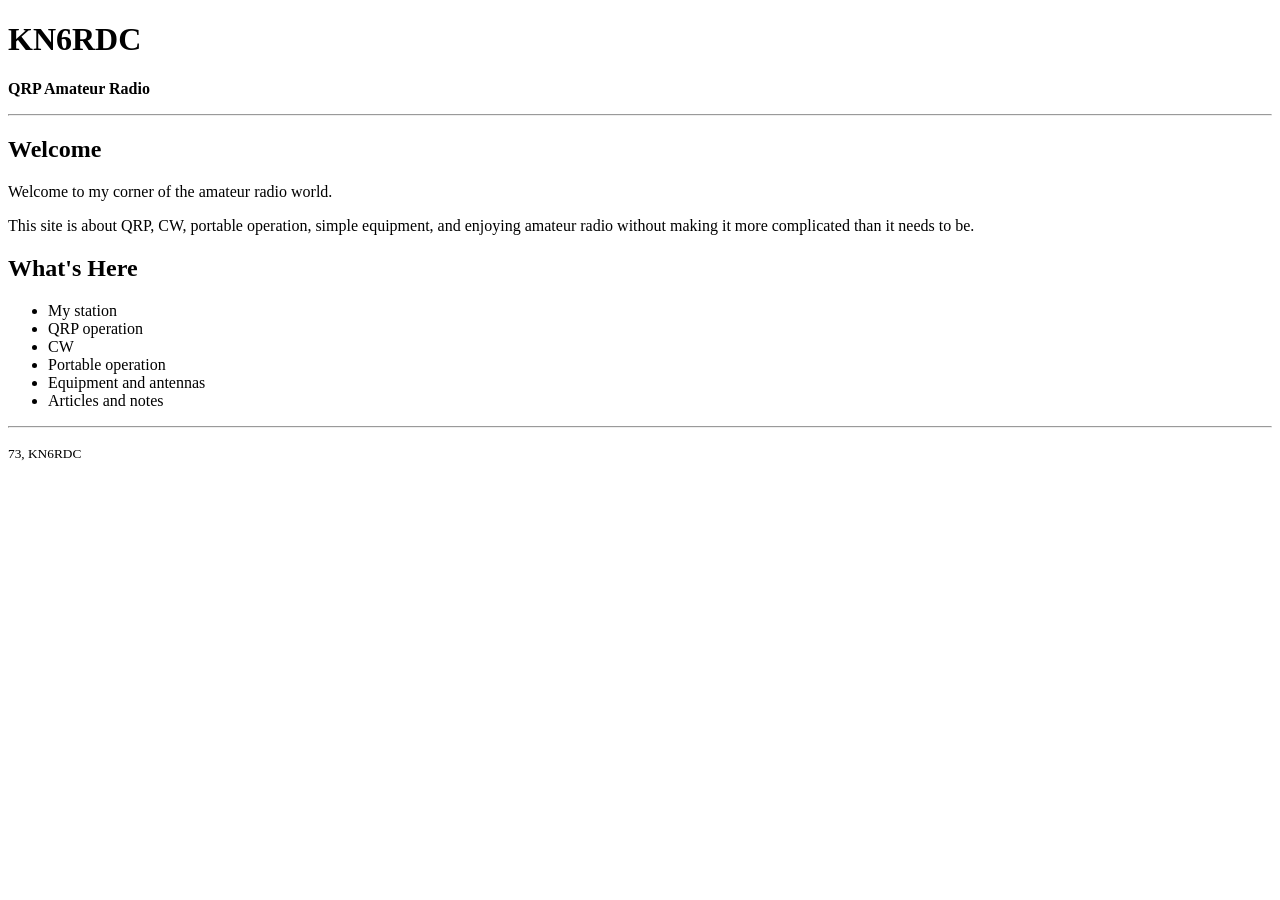
==== index.html @ 13916635 "Create Initial Homepage" ====
<!DOCTYPE html>
<html lang="en">
<head>
    <meta charset="UTF-8">
    <meta name="viewport" content="width=device-width, initial-scale=1.0">
    <title>KN6RDC | QRP Amateur Radio</title>
</head>

<body>

    <h1>KN6RDC</h1>

    <p><strong>QRP Amateur Radio</strong></p>

    <hr>

    <h2>Welcome</h2>

    <p>
        Welcome to my corner of the amateur radio world.
    </p>

    <p>
        This site is about QRP, CW, portable operation,
        simple equipment, and enjoying amateur radio without
        making it more complicated than it needs to be.
    </p>

    <h2>What's Here</h2>

    <ul>
        <li>My station</li>
        <li>QRP operation</li>
        <li>CW</li>
        <li>Portable operation</li>
        <li>Equipment and antennas</li>
        <li>Articles and notes</li>
    </ul>

    <hr>

    <p>
        <small>73, KN6RDC</small>
    </p>

</body>
</html>
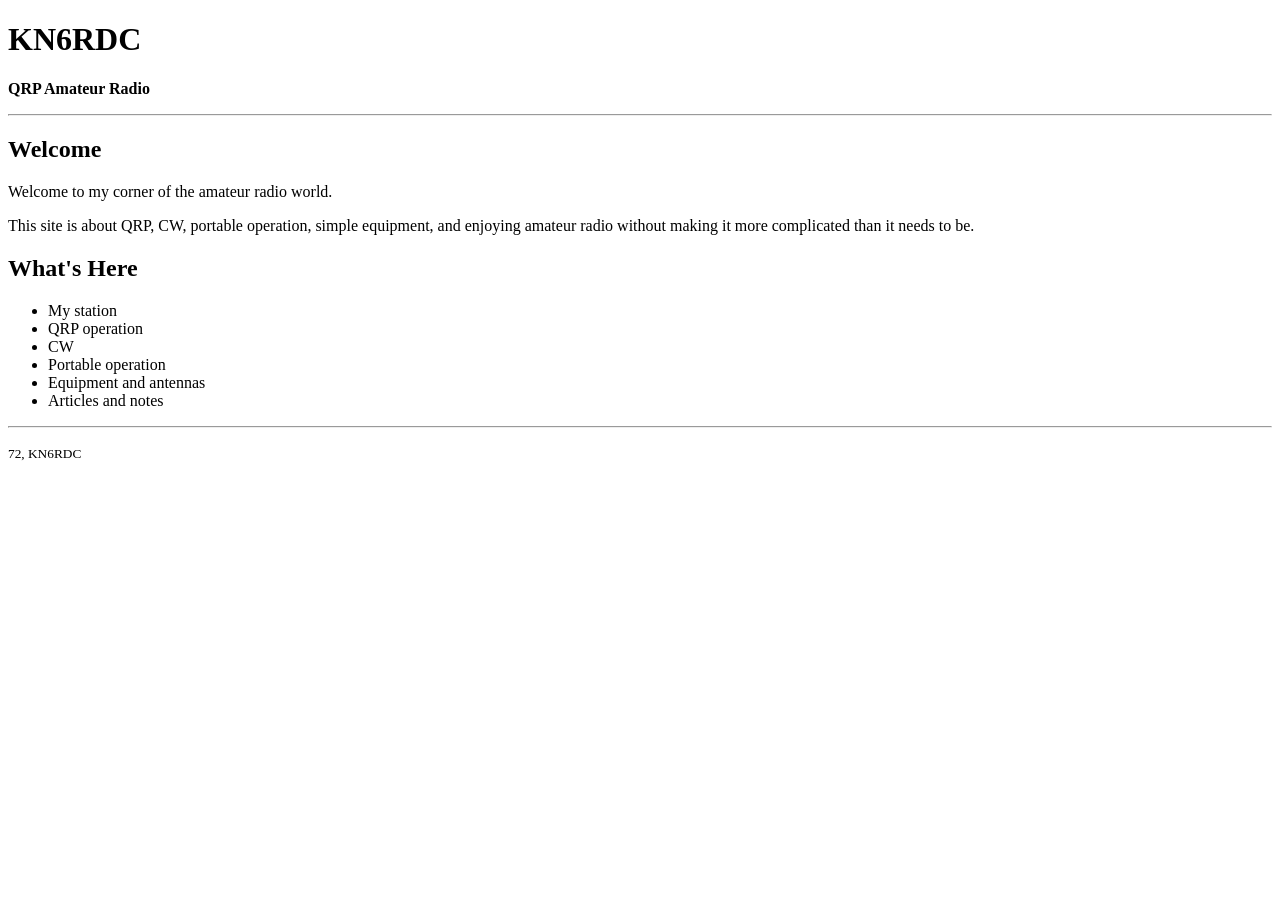
==== commit 47ee3813: "Update index.html" ====
--- a/index.html
+++ b/index.html
@@ -40,7 +40,7 @@
     <hr>
 
     <p>
-        <small>73, KN6RDC</small>
+        <small>72, KN6RDC</small>
     </p>
 
 </body>
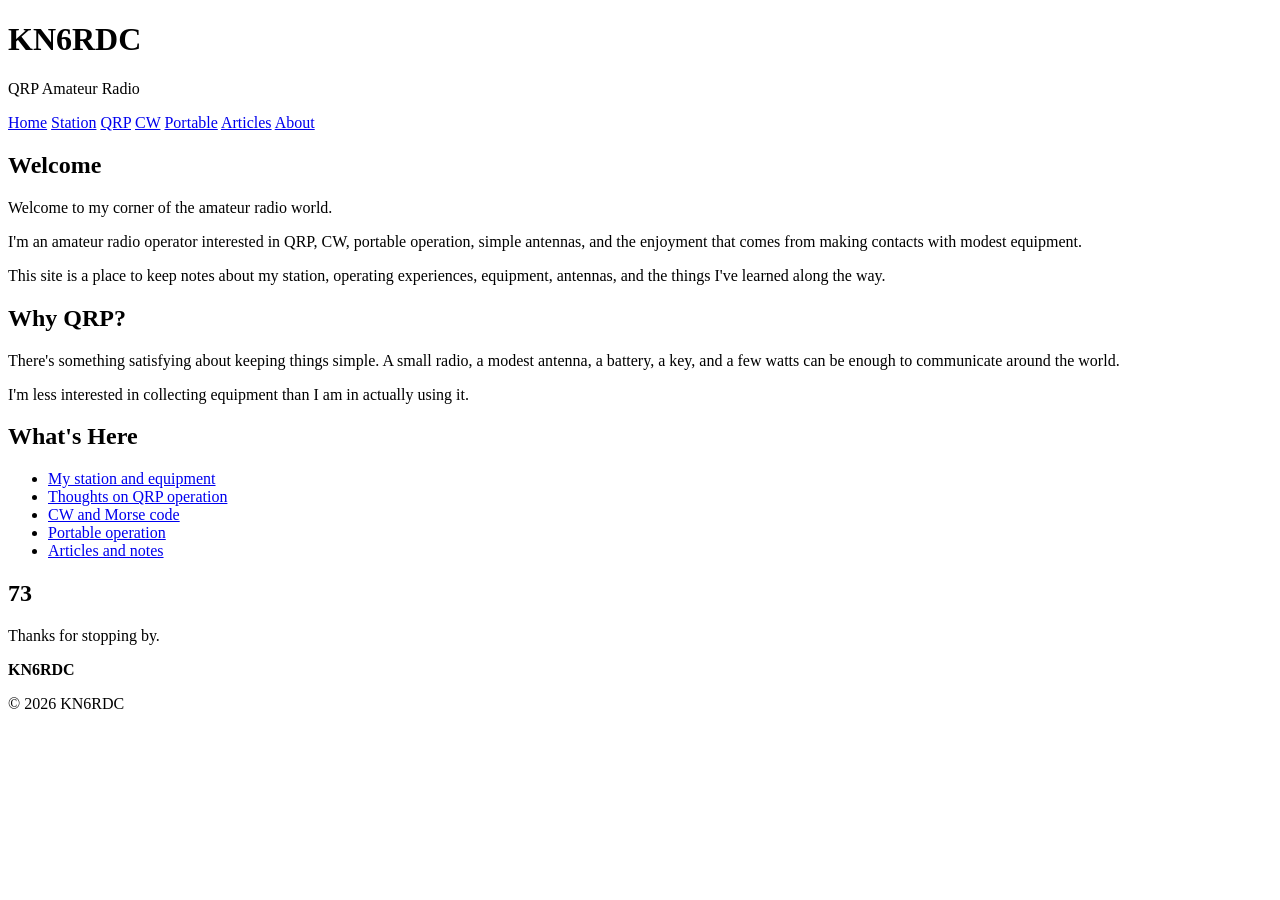
==== commit b21d8a81: "Update index.html" ====
--- a/index.html
+++ b/index.html
@@ -1,47 +1,98 @@
 <!DOCTYPE html>
 <html lang="en">
+
 <head>
     <meta charset="UTF-8">
     <meta name="viewport" content="width=device-width, initial-scale=1.0">
+
     <title>KN6RDC | QRP Amateur Radio</title>
+
+    <link rel="stylesheet" href="style.css">
 </head>
 
 <body>
 
-    <h1>KN6RDC</h1>
+    <div class="site">
 
-    <p><strong>QRP Amateur Radio</strong></p>
+        <header>
+            <h1>KN6RDC</h1>
+            <p class="tagline">QRP Amateur Radio</p>
+        </header>
 
-    <hr>
+        <nav>
+            <a href="index.html">Home</a>
+            <a href="station.html">Station</a>
+            <a href="qrp.html">QRP</a>
+            <a href="cw.html">CW</a>
+            <a href="portable.html">Portable</a>
+            <a href="articles.html">Articles</a>
+            <a href="about.html">About</a>
+        </nav>
 
-    <h2>Welcome</h2>
+        <main>
 
-    <p>
-        Welcome to my corner of the amateur radio world.
-    </p>
+            <h2>Welcome</h2>
 
-    <p>
-        This site is about QRP, CW, portable operation,
-        simple equipment, and enjoying amateur radio without
-        making it more complicated than it needs to be.
-    </p>
+            <p>
+                Welcome to my corner of the amateur radio world.
+            </p>
 
-    <h2>What's Here</h2>
+            <p>
+                I'm an amateur radio operator interested in QRP,
+                CW, portable operation, simple antennas, and the
+                enjoyment that comes from making contacts with
+                modest equipment.
+            </p>
 
-    <ul>
-        <li>My station</li>
-        <li>QRP operation</li>
-        <li>CW</li>
-        <li>Portable operation</li>
-        <li>Equipment and antennas</li>
-        <li>Articles and notes</li>
-    </ul>
+            <p>
+                This site is a place to keep notes about my station,
+                operating experiences, equipment, antennas, and
+                the things I've learned along the way.
+            </p>
 
-    <hr>
+            <h2>Why QRP?</h2>
 
-    <p>
-        <small>72, KN6RDC</small>
-    </p>
+            <p>
+                There's something satisfying about keeping things
+                simple. A small radio, a modest antenna, a battery,
+                a key, and a few watts can be enough to communicate
+                around the world.
+            </p>
+
+            <p>
+                I'm less interested in collecting equipment than
+                I am in actually using it.
+            </p>
+
+            <h2>What's Here</h2>
+
+            <ul>
+                <li><a href="station.html">My station and equipment</a></li>
+                <li><a href="qrp.html">Thoughts on QRP operation</a></li>
+                <li><a href="cw.html">CW and Morse code</a></li>
+                <li><a href="portable.html">Portable operation</a></li>
+                <li><a href="articles.html">Articles and notes</a></li>
+            </ul>
+
+            <h2>73</h2>
+
+            <p>
+                Thanks for stopping by.
+            </p>
+
+            <p>
+                <strong>KN6RDC</strong>
+            </p>
+
+        </main>
+
+        <footer>
+            <p>
+                &copy; 2026 KN6RDC
+            </p>
+        </footer>
+
+    </div>
 
 </body>
 </html>
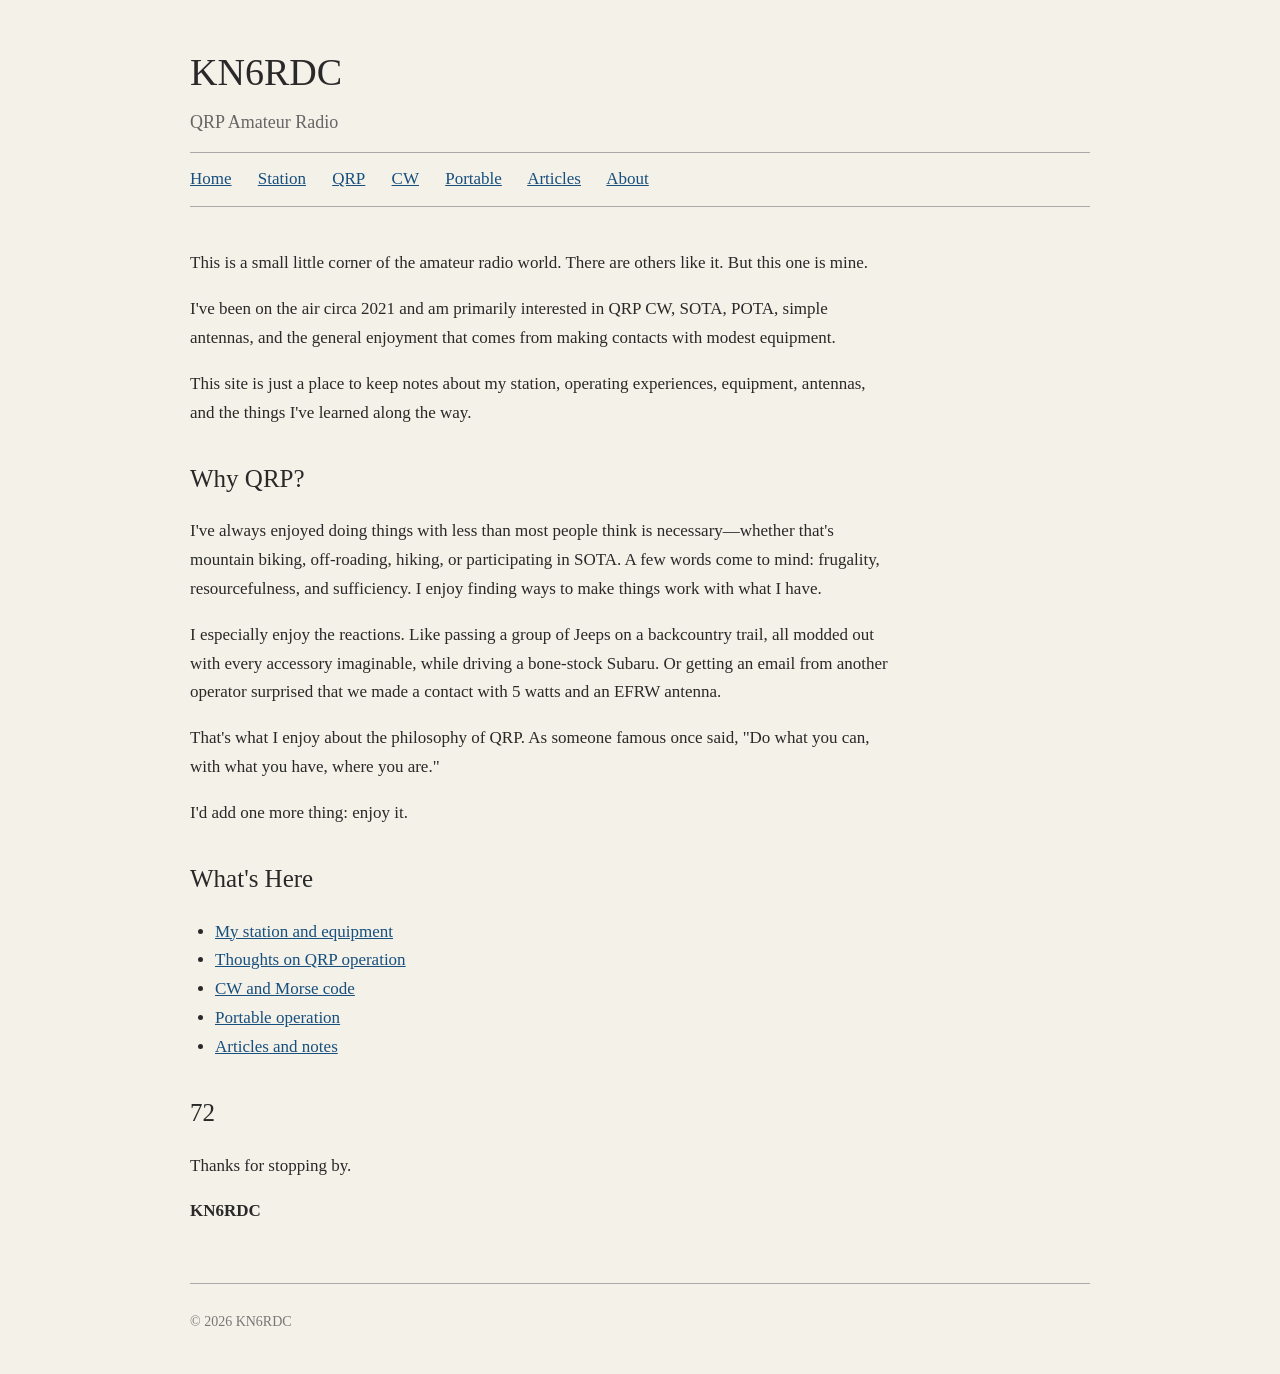
==== commit 177bc65c: "Update index.html" ====
--- a/index.html
+++ b/index.html
@@ -30,38 +30,37 @@
         </nav>
 
         <main>
-
-            <h2>Welcome</h2>
-
+            
             <p>
-                Welcome to my corner of the amateur radio world.
+                This is a small little corner of the amateur radio world. There are others like it. But this one is mine.
             </p>
 
             <p>
-                I'm an amateur radio operator interested in QRP,
-                CW, portable operation, simple antennas, and the
-                enjoyment that comes from making contacts with
-                modest equipment.
+                I've been on the air circa 2021 and am primarily interested in QRP CW, SOTA, POTA, simple antennas, and the general enjoyment that comes from making contacts with modest equipment.
             </p>
 
             <p>
-                This site is a place to keep notes about my station,
-                operating experiences, equipment, antennas, and
-                the things I've learned along the way.
+                This site is just a place to keep notes about my station, operating experiences, equipment, antennas, and the things I've learned along the way.
             </p>
 
             <h2>Why QRP?</h2>
 
             <p>
-                There's something satisfying about keeping things
-                simple. A small radio, a modest antenna, a battery,
-                a key, and a few watts can be enough to communicate
-                around the world.
+                I've always enjoyed doing things with less than most people think is necessary—whether that's mountain biking, off-roading, hiking, or participating in SOTA.
+                A few words come to mind: frugality, resourcefulness, and sufficiency. I enjoy finding ways to make things work with what I have. 
             </p>
 
             <p>
-                I'm less interested in collecting equipment than
-                I am in actually using it.
+                I especially enjoy the reactions. Like passing a group of Jeeps on a backcountry trail, all modded out with every accessory imaginable, while driving a bone-stock Subaru. 
+                Or getting an email from another operator surprised that we made a contact with 5 watts and an EFRW antenna. 
+            </p>
+
+            <p>
+                That's what I enjoy about the philosophy of QRP. As someone famous once said, "Do what you can, with what you have, where you are." 
+            </p>
+
+            <p>
+                I'd add one more thing: enjoy it. 
             </p>
 
             <h2>What's Here</h2>
@@ -74,7 +73,7 @@
                 <li><a href="articles.html">Articles and notes</a></li>
             </ul>
 
-            <h2>73</h2>
+            <h2>72</h2>
 
             <p>
                 Thanks for stopping by.
--- a/style.css
+++ b/style.css
@@ -0,0 +1,94 @@
+/* -----------------------------------------
+   KN6RDC QRP Amateur Radio
+   Main stylesheet
+   ----------------------------------------- */
+
+body {
+    margin: 0;
+    padding: 0;
+
+    background: #f4f1e8;
+    color: #292929;
+
+    font-family: Georgia, "Times New Roman", serif;
+    font-size: 17px;
+    line-height: 1.7;
+}
+
+.site {
+    max-width: 900px;
+    margin: 40px auto;
+    padding: 0 30px;
+}
+
+/* Header */
+
+header {
+    padding-bottom: 15px;
+    border-bottom: 1px solid #aaa;
+}
+
+header h1 {
+    margin: 0;
+    font-size: 38px;
+    font-weight: normal;
+}
+
+.tagline {
+    margin: 2px 0 0 0;
+    color: #666;
+    font-size: 18px;
+}
+
+/* Navigation */
+
+nav {
+    padding: 12px 0;
+    border-bottom: 1px solid #aaa;
+}
+
+nav a {
+    margin-right: 22px;
+}
+
+/* Main content */
+
+main {
+    padding: 25px 0 40px 0;
+}
+
+h2 {
+    margin-top: 30px;
+    margin-bottom: 8px;
+
+    font-size: 25px;
+    font-weight: normal;
+}
+
+p {
+    max-width: 700px;
+}
+
+ul {
+    padding-left: 25px;
+}
+
+/* Links */
+
+a {
+    color: #174f7e;
+}
+
+a:hover {
+    color: #8b4513;
+}
+
+/* Footer */
+
+footer {
+    border-top: 1px solid #aaa;
+    padding-top: 12px;
+
+    color: #777;
+    font-size: 14px;
+}
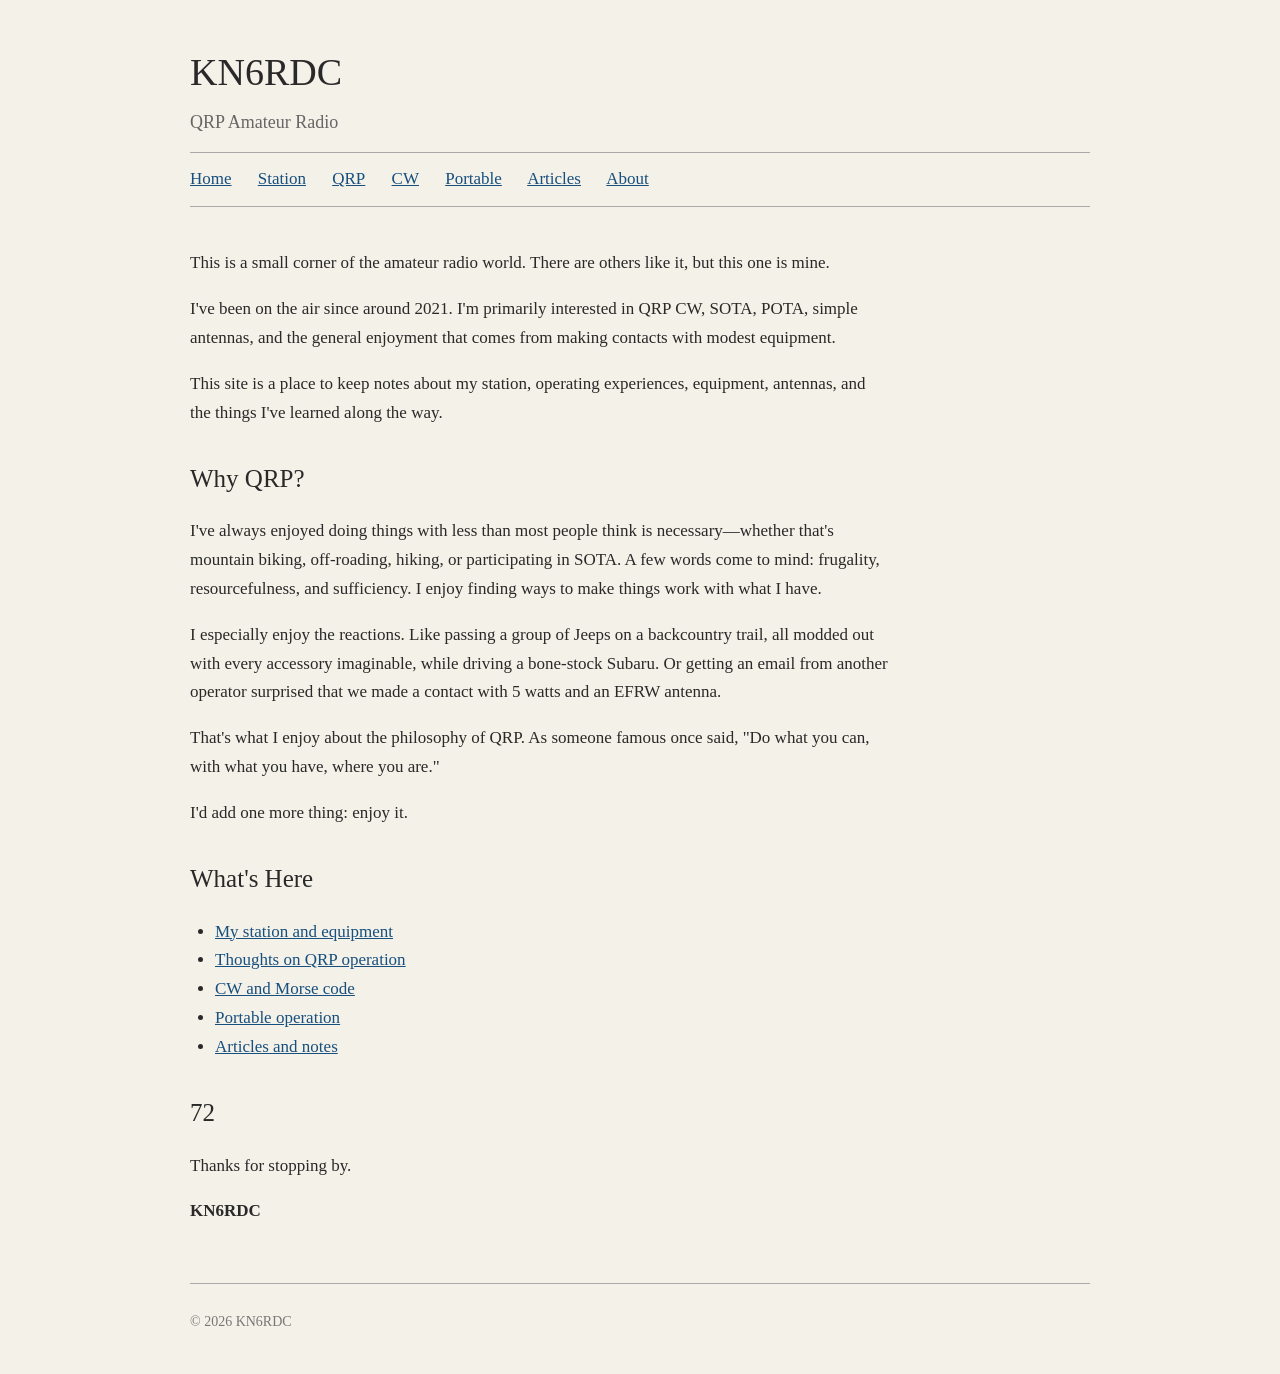
==== commit d963ca98: "Update index.html" ====
--- a/index.html
+++ b/index.html
@@ -32,15 +32,15 @@
         <main>
             
             <p>
-                This is a small little corner of the amateur radio world. There are others like it. But this one is mine.
+                This is a small corner of the amateur radio world. There are others like it, but this one is mine.
             </p>
 
             <p>
-                I've been on the air circa 2021 and am primarily interested in QRP CW, SOTA, POTA, simple antennas, and the general enjoyment that comes from making contacts with modest equipment.
+                I've been on the air since around 2021. I'm primarily interested in QRP CW, SOTA, POTA, simple antennas, and the general enjoyment that comes from making contacts with modest equipment.
             </p>
 
             <p>
-                This site is just a place to keep notes about my station, operating experiences, equipment, antennas, and the things I've learned along the way.
+                This site is a place to keep notes about my station, operating experiences, equipment, antennas, and the things I've learned along the way. 
             </p>
 
             <h2>Why QRP?</h2>
